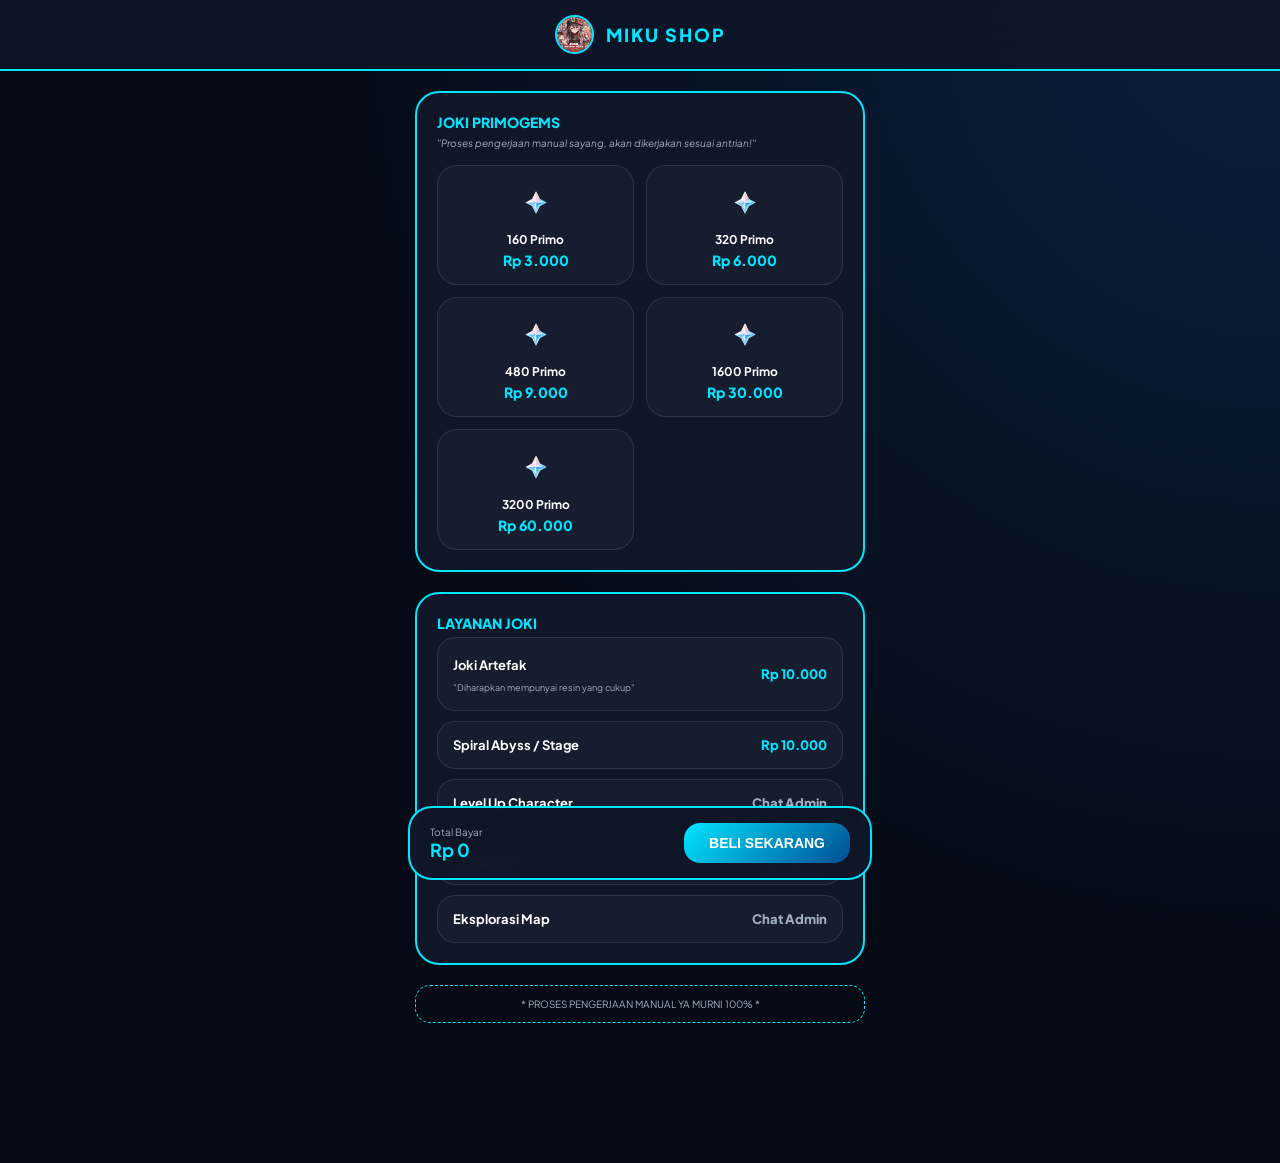
==== genshin_detail.html @ 6394035f "Add files via upload" ====
<!DOCTYPE html>
<html lang="id">
<head>
    <meta charset="UTF-8">
    <meta name="viewport" content="width=device-width, initial-scale=1.0">
    <title>Genshin Joki | Miku Shop</title>
    <style>
        @import url('https://fonts.googleapis.com/css2?family=Plus+Jakarta+Sans:wght@400;600;700;800&display=swap');

        :root {
            --miku-light: #00e5ff; /* Biru Muda */
            --miku-dark: #004e92;  /* Biru Tua */
            --bg-dark: #050a14;
            --card-dark: #0e1628;
            --text-dim: #a0aec0;
        }

        body {
            background: var(--bg-dark);
            background-image: radial-gradient(circle at top right, #0a1f3d 0%, var(--bg-dark) 60%);
            margin: 0;
            font-family: 'Plus Jakarta Sans', sans-serif;
            color: white;
            padding-bottom: 120px;
        }

        /* HEADER DENGAN LOGO MIKU */
        header {
            background: rgba(14, 22, 40, 0.9);
            backdrop-filter: blur(15px);
            padding: 15px;
            text-align: center;
            border-bottom: 2px solid var(--miku-light);
            position: sticky;
            top: 0;
            z-index: 100;
            display: flex;
            align-items: center;
            justify-content: center;
            gap: 12px;
        }
        header img { 
            height: 35px; 
            width: 35px; 
            border-radius: 50%; 
            border: 2px solid var(--miku-light);
            object-fit: cover;
        }
        header b { color: var(--miku-light); letter-spacing: 2px; font-weight: 800; font-size: 18px; }

        .container { padding: 20px; max-width: 450px; margin: auto; }

        /* ANIMASI BORDER GANTI WARNA (BIRU MUDA KE TUA) */
        @keyframes borderFlow {
            0% { border-color: var(--miku-light); box-shadow: 0 0 5px rgba(0, 229, 255, 0.2); }
            50% { border-color: var(--miku-dark); box-shadow: 0 0 15px rgba(0, 78, 146, 0.4); }
            100% { border-color: var(--miku-light); box-shadow: 0 0 5px rgba(0, 229, 255, 0.2); }
        }

        .glass-box {
            background: var(--card-dark);
            border: 2px solid var(--miku-light);
            border-radius: 24px;
            padding: 20px;
            margin-bottom: 20px;
            animation: borderFlow 4s infinite ease-in-out; /* Border ganti warna otomatis */
        }

        .section-title {
            font-size: 14px;
            font-weight: 800;
            color: var(--miku-light);
            margin-bottom: 5px;
            display: block;
            text-transform: uppercase;
        }

        .alert-text {
            font-size: 10px;
            color: var(--text-dim);
            font-style: italic;
            margin-bottom: 15px;
            display: block;
            line-height: 1.4;
        }

        /* PRIMO GRID */
        .primo-grid { display: grid; grid-template-columns: 1fr 1fr; gap: 12px; }
        .primo-item {
            background: rgba(255,255,255,0.03);
            border: 1px solid rgba(255,255,255,0.1);
            padding: 15px;
            border-radius: 20px;
            cursor: pointer;
            transition: 0.3s;
            display: flex;
            flex-direction: column;
            align-items: center;
        }
        .primo-item img { width: 30px; margin-bottom: 8px; }
        .primo-item.active { 
            border-color: var(--miku-light); 
            background: rgba(0, 229, 255, 0.1); 
            transform: translateY(-5px);
            box-shadow: 0 0 10px var(--miku-light);
        }
        .primo-item b { font-size: 12px; margin-bottom: 4px; }
        .primo-item span { color: var(--miku-light); font-weight: 800; font-size: 14px; }

        /* LIST SERVICE */
        .service-list { display: flex; flex-direction: column; gap: 10px; }
        .service-row {
            background: rgba(255,255,255,0.03);
            border: 1px solid rgba(255,255,255,0.1);
            padding: 15px;
            border-radius: 18px;
            display: flex;
            justify-content: space-between;
            align-items: center;
            cursor: pointer;
        }
        .service-row.active { border-color: var(--miku-light); background: rgba(0, 229, 255, 0.1); }
        .service-row b { font-size: 13px; color: #fff; }
        .service-row .price-tag { color: var(--miku-light); font-weight: 800; font-size: 13px; }

        /* FOOTER NAV */
        .footer-nav {
            position: fixed; bottom: 20px; left: 15px; right: 15px;
            max-width: 420px; margin: auto;
            background: rgba(14, 22, 40, 0.95);
            backdrop-filter: blur(15px);
            border-radius: 24px;
            padding: 15px 20px;
            display: flex;
            justify-content: space-between;
            align-items: center;
            border: 2px solid var(--miku-light);
            animation: borderFlow 4s infinite ease-in-out;
            z-index: 1000;
        }
        .footer-info span { font-size: 10px; color: var(--text-dim); display: block; }
        .footer-info b { font-size: 18px; color: var(--miku-light); }
        
        .btn-pay {
            background: linear-gradient(135deg, var(--miku-light), var(--miku-dark));
            color: #fff;
            border: none;
            padding: 12px 25px;
            border-radius: 16px;
            font-weight: 800;
            font-size: 14px;
            cursor: pointer;
        }

        .manual-banner {
            text-align: center; font-size: 10px; color: var(--text-dim);
            padding: 12px; border: 1px dashed var(--miku-light); border-radius: 15px;
            margin-top: 15px;
        }
    </style>
</head>
<body>

    <header>
        <img src="mikulogo.png" alt="Miku"> <!-- LOGO MIKU DI SINI -->
        <b>MIKU SHOP</b>
    </header>

    <div class="container">
        <!-- PRIMO SECTION -->
        <div class="glass-box">
            <span class="section-title">Joki Primogems</span>
            <span class="alert-text">"Proses pengerjaan manual sayang, akan dikerjakan sesuai antrian!"</span>
            
            <div class="primo-grid">
                <div class="primo-item" onclick="pilih(3000, this, '160 Primo')">
                    <img src="primo.png">
                    <b>160 Primo</b><span>Rp 3.000</span>
                </div>
                <div class="primo-item" onclick="pilih(6000, this, '320 Primo')">
                    <img src="primo.png">
                    <b>320 Primo</b><span>Rp 6.000</span>
                </div>
                <div class="primo-item" onclick="pilih(9000, this, '480 Primo')">
                    <img src="primo.png">
                    <b>480 Primo</b><span>Rp 9.000</span>
                </div>
                <div class="primo-item" onclick="pilih(30000, this, '1600 Primo')">
                    <img src="primo.png">
                    <b>1600 Primo</b><span>Rp 30.000</span>
                </div>
                <div class="primo-item" onclick="pilih(60000, this, '3200 Primo')">
                    <img src="primo.png">
                    <b>3200 Primo</b><span>Rp 60.000</span>
                </div>
            </div>
        </div>

        <!-- OTHER SERVICE SECTION -->
        <div class="glass-box">
            <span class="section-title">Layanan Joki</span>
            <div class="service-list">
                <div class="service-row" onclick="pilih(10000, this, 'Joki Artefak')">
                    <div><b>Joki Artefak</b><br><small style="font-size:9px; color:var(--text-dim)">"Diharapkan mempunyai resin yang cukup"</small></div>
                    <span class="price-tag">Rp 10.000</span>
                </div>
                <div class="service-row" onclick="pilih(10000, this, 'Spiral Abyss')">
                    <b>Spiral Abyss / Stage</b>
                    <span class="price-tag">Rp 10.000</span>
                </div>
                <div class="service-row" onclick="pilih(0, this, 'Level Up Char')">
                    <b>Level Up Character</b>
                    <span class="price-tag" style="color:var(--text-dim)">Chat Admin</span>
                </div>
                <div class="service-row" onclick="pilih(0, this, 'Joki Quest')">
                    <b>Joki Quest</b>
                    <span class="price-tag" style="color:var(--text-dim)">Chat Admin</span>
                </div>
                <div class="service-row" onclick="pilih(0, this, 'Eksplorasi Map')">
                    <b>Eksplorasi Map</b>
                    <span class="price-tag" style="color:var(--text-dim)">Chat Admin</span>
                </div>
            </div>
        </div>

        <div class="manual-banner">
            * PROSES PENGERJAAN MANUAL YA MURNI 100% *
        </div>
    </div>

    <div class="footer-nav">
        <div class="footer-info">
            <span>Total Bayar</span>
            <b id="display_harga">Rp 0</b>
        </div>
        <button class="btn-pay" onclick="gasWA()">BELI SEKARANG</button>
    </div>

    <script>
        let hargaFix = 0; let namaPaket = "";
        function pilih(harga, elemen, nama) {
            hargaFix = harga; namaPaket = nama;
            document.getElementById('display_harga').innerText = harga === 0 ? "Chat Admin" : "Rp " + harga.toLocaleString('id-ID');
            document.querySelectorAll('.primo-item, .service-row').forEach(i => i.classList.remove('active'));
            elemen.classList.add('active');
        }
        function gasWA() {
            if(!namaPaket) return alert("Pilih paket dulu!");
            const h = hargaFix === 0 ? "Tanya Admin" : "Rp " + hargaFix.toLocaleString('id-ID');
            const teks = `Halo Admin Miku Shop, saya mau order:\n\n📦 Layanan: ${namaPaket}\n💰 Harga: ${h}\n\n*MANUAL 100%*`;
            window.open("https://wa.me/6283851355427?text=" + encodeURIComponent(teks));
        }
    </script>
</body>
</html>
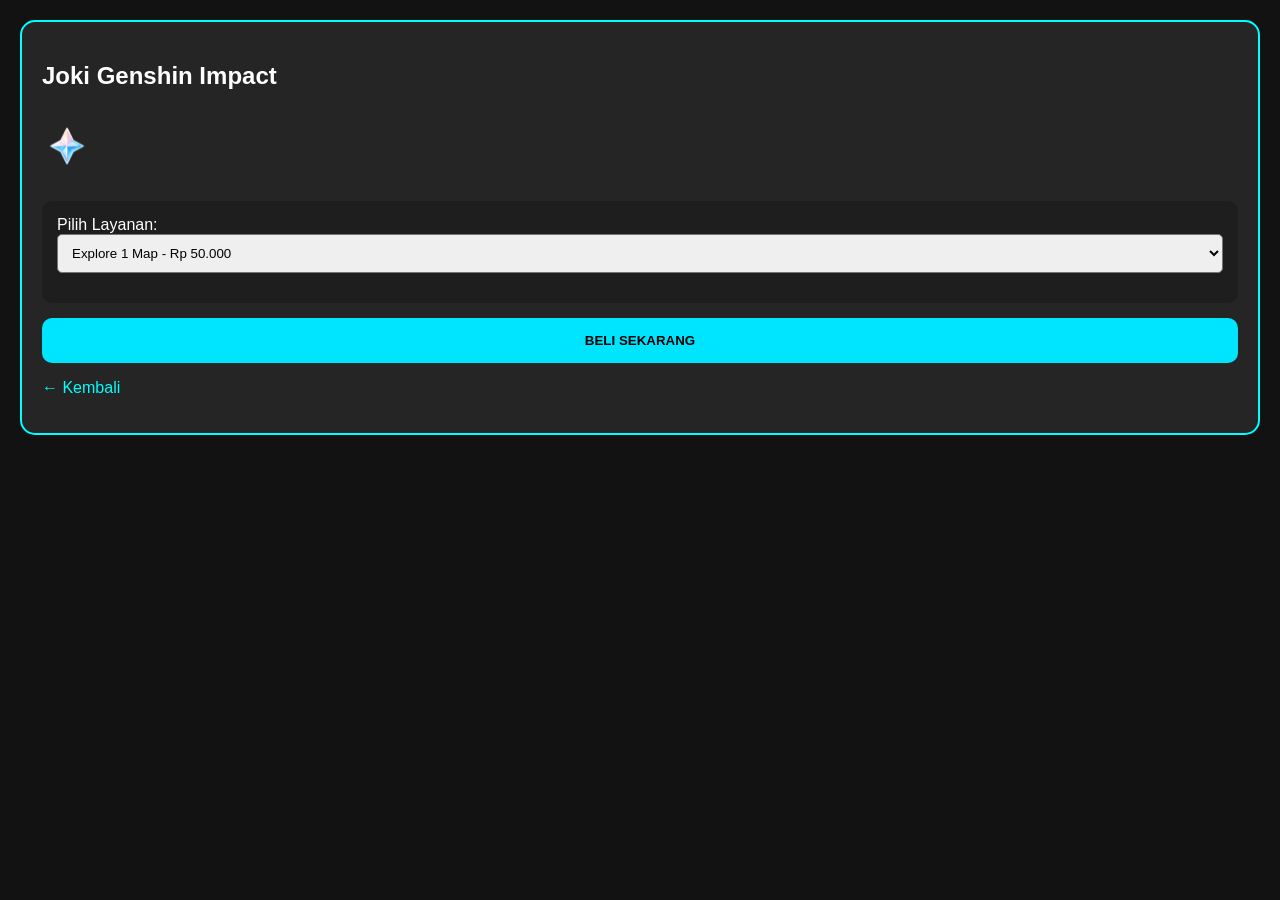
==== commit 5724de28: "genshin_detail.html" ====
--- a/genshin_detail.html
+++ b/genshin_detail.html
@@ -3,252 +3,37 @@
 <head>
     <meta charset="UTF-8">
     <meta name="viewport" content="width=device-width, initial-scale=1.0">
-    <title>Genshin Joki | Miku Shop</title>
+    <title>Joki Genshin - Miku Shop</title>
     <style>
-        @import url('https://fonts.googleapis.com/css2?family=Plus+Jakarta+Sans:wght@400;600;700;800&display=swap');
-
-        :root {
-            --miku-light: #00e5ff; /* Biru Muda */
-            --miku-dark: #004e92;  /* Biru Tua */
-            --bg-dark: #050a14;
-            --card-dark: #0e1628;
-            --text-dim: #a0aec0;
-        }
-
-        body {
-            background: var(--bg-dark);
-            background-image: radial-gradient(circle at top right, #0a1f3d 0%, var(--bg-dark) 60%);
-            margin: 0;
-            font-family: 'Plus Jakarta Sans', sans-serif;
-            color: white;
-            padding-bottom: 120px;
-        }
-
-        /* HEADER DENGAN LOGO MIKU */
-        header {
-            background: rgba(14, 22, 40, 0.9);
-            backdrop-filter: blur(15px);
-            padding: 15px;
-            text-align: center;
-            border-bottom: 2px solid var(--miku-light);
-            position: sticky;
-            top: 0;
-            z-index: 100;
-            display: flex;
-            align-items: center;
-            justify-content: center;
-            gap: 12px;
-        }
-        header img { 
-            height: 35px; 
-            width: 35px; 
-            border-radius: 50%; 
-            border: 2px solid var(--miku-light);
-            object-fit: cover;
-        }
-        header b { color: var(--miku-light); letter-spacing: 2px; font-weight: 800; font-size: 18px; }
-
-        .container { padding: 20px; max-width: 450px; margin: auto; }
-
-        /* ANIMASI BORDER GANTI WARNA (BIRU MUDA KE TUA) */
-        @keyframes borderFlow {
-            0% { border-color: var(--miku-light); box-shadow: 0 0 5px rgba(0, 229, 255, 0.2); }
-            50% { border-color: var(--miku-dark); box-shadow: 0 0 15px rgba(0, 78, 146, 0.4); }
-            100% { border-color: var(--miku-light); box-shadow: 0 0 5px rgba(0, 229, 255, 0.2); }
-        }
-
-        .glass-box {
-            background: var(--card-dark);
-            border: 2px solid var(--miku-light);
-            border-radius: 24px;
-            padding: 20px;
-            margin-bottom: 20px;
-            animation: borderFlow 4s infinite ease-in-out; /* Border ganti warna otomatis */
-        }
-
-        .section-title {
-            font-size: 14px;
-            font-weight: 800;
-            color: var(--miku-light);
-            margin-bottom: 5px;
-            display: block;
-            text-transform: uppercase;
-        }
-
-        .alert-text {
-            font-size: 10px;
-            color: var(--text-dim);
-            font-style: italic;
-            margin-bottom: 15px;
-            display: block;
-            line-height: 1.4;
-        }
-
-        /* PRIMO GRID */
-        .primo-grid { display: grid; grid-template-columns: 1fr 1fr; gap: 12px; }
-        .primo-item {
-            background: rgba(255,255,255,0.03);
-            border: 1px solid rgba(255,255,255,0.1);
-            padding: 15px;
-            border-radius: 20px;
-            cursor: pointer;
-            transition: 0.3s;
-            display: flex;
-            flex-direction: column;
-            align-items: center;
-        }
-        .primo-item img { width: 30px; margin-bottom: 8px; }
-        .primo-item.active { 
-            border-color: var(--miku-light); 
-            background: rgba(0, 229, 255, 0.1); 
-            transform: translateY(-5px);
-            box-shadow: 0 0 10px var(--miku-light);
-        }
-        .primo-item b { font-size: 12px; margin-bottom: 4px; }
-        .primo-item span { color: var(--miku-light); font-weight: 800; font-size: 14px; }
-
-        /* LIST SERVICE */
-        .service-list { display: flex; flex-direction: column; gap: 10px; }
-        .service-row {
-            background: rgba(255,255,255,0.03);
-            border: 1px solid rgba(255,255,255,0.1);
-            padding: 15px;
-            border-radius: 18px;
-            display: flex;
-            justify-content: space-between;
-            align-items: center;
-            cursor: pointer;
-        }
-        .service-row.active { border-color: var(--miku-light); background: rgba(0, 229, 255, 0.1); }
-        .service-row b { font-size: 13px; color: #fff; }
-        .service-row .price-tag { color: var(--miku-light); font-weight: 800; font-size: 13px; }
-
-        /* FOOTER NAV */
-        .footer-nav {
-            position: fixed; bottom: 20px; left: 15px; right: 15px;
-            max-width: 420px; margin: auto;
-            background: rgba(14, 22, 40, 0.95);
-            backdrop-filter: blur(15px);
-            border-radius: 24px;
-            padding: 15px 20px;
-            display: flex;
-            justify-content: space-between;
-            align-items: center;
-            border: 2px solid var(--miku-light);
-            animation: borderFlow 4s infinite ease-in-out;
-            z-index: 1000;
-        }
-        .footer-info span { font-size: 10px; color: var(--text-dim); display: block; }
-        .footer-info b { font-size: 18px; color: var(--miku-light); }
-        
-        .btn-pay {
-            background: linear-gradient(135deg, var(--miku-light), var(--miku-dark));
-            color: #fff;
-            border: none;
-            padding: 12px 25px;
-            border-radius: 16px;
-            font-weight: 800;
-            font-size: 14px;
-            cursor: pointer;
-        }
-
-        .manual-banner {
-            text-align: center; font-size: 10px; color: var(--text-dim);
-            padding: 12px; border: 1px dashed var(--miku-light); border-radius: 15px;
-            margin-top: 15px;
-        }
+        body { font-family: sans-serif; background: #121212; color: white; margin: 0; padding: 20px; }
+        .card { background: #252525; border-radius: 15px; padding: 20px; border: 2px solid cyan; }
+        .price-list { text-align: left; background: #1e1e1e; padding: 15px; border-radius: 10px; margin: 15px 0; }
+        .btn-beli { background: #00e5ff; color: black; border: none; padding: 15px 30px; border-radius: 10px; font-weight: bold; width: 100%; cursor: pointer; }
+        select { width: 100%; padding: 10px; margin-bottom: 15px; border-radius: 5px; }
     </style>
 </head>
 <body>
-
-    <header>
-        <img src="mikulogo.png" alt="Miku"> <!-- LOGO MIKU DI SINI -->
-        <b>MIKU SHOP</b>
-    </header>
-
-    <div class="container">
-        <!-- PRIMO SECTION -->
-        <div class="glass-box">
-            <span class="section-title">Joki Primogems</span>
-            <span class="alert-text">"Proses pengerjaan manual sayang, akan dikerjakan sesuai antrian!"</span>
-            
-            <div class="primo-grid">
-                <div class="primo-item" onclick="pilih(3000, this, '160 Primo')">
-                    <img src="primo.png">
-                    <b>160 Primo</b><span>Rp 3.000</span>
-                </div>
-                <div class="primo-item" onclick="pilih(6000, this, '320 Primo')">
-                    <img src="primo.png">
-                    <b>320 Primo</b><span>Rp 6.000</span>
-                </div>
-                <div class="primo-item" onclick="pilih(9000, this, '480 Primo')">
-                    <img src="primo.png">
-                    <b>480 Primo</b><span>Rp 9.000</span>
-                </div>
-                <div class="primo-item" onclick="pilih(30000, this, '1600 Primo')">
-                    <img src="primo.png">
-                    <b>1600 Primo</b><span>Rp 30.000</span>
-                </div>
-                <div class="primo-item" onclick="pilih(60000, this, '3200 Primo')">
-                    <img src="primo.png">
-                    <b>3200 Primo</b><span>Rp 60.000</span>
-                </div>
-            </div>
+    <div class="card">
+        <h2>Joki Genshin Impact</h2>
+        <img src="primo.png" style="width: 50px;" alt="Primo">
+        <div class="price-list">
+            <label>Pilih Layanan:</label>
+            <select id="layanan">
+                <option value="Explore 1 Map - Rp 50.000">Explore 1 Map - Rp 50.000</option>
+                <option value="Daily + Resin 1 Minggu - Rp 30.000">Daily + Resin 1 Minggu - Rp 30.000</option>
+                <option value="Archon Quest Terbaru - Rp 25.000">Archon Quest Terbaru - Rp 25.000</option>
+            </select>
         </div>
-
-        <!-- OTHER SERVICE SECTION -->
-        <div class="glass-box">
-            <span class="section-title">Layanan Joki</span>
-            <div class="service-list">
-                <div class="service-row" onclick="pilih(10000, this, 'Joki Artefak')">
-                    <div><b>Joki Artefak</b><br><small style="font-size:9px; color:var(--text-dim)">"Diharapkan mempunyai resin yang cukup"</small></div>
-                    <span class="price-tag">Rp 10.000</span>
-                </div>
-                <div class="service-row" onclick="pilih(10000, this, 'Spiral Abyss')">
-                    <b>Spiral Abyss / Stage</b>
-                    <span class="price-tag">Rp 10.000</span>
-                </div>
-                <div class="service-row" onclick="pilih(0, this, 'Level Up Char')">
-                    <b>Level Up Character</b>
-                    <span class="price-tag" style="color:var(--text-dim)">Chat Admin</span>
-                </div>
-                <div class="service-row" onclick="pilih(0, this, 'Joki Quest')">
-                    <b>Joki Quest</b>
-                    <span class="price-tag" style="color:var(--text-dim)">Chat Admin</span>
-                </div>
-                <div class="service-row" onclick="pilih(0, this, 'Eksplorasi Map')">
-                    <b>Eksplorasi Map</b>
-                    <span class="price-tag" style="color:var(--text-dim)">Chat Admin</span>
-                </div>
-            </div>
-        </div>
-
-        <div class="manual-banner">
-            * PROSES PENGERJAAN MANUAL YA MURNI 100% *
-        </div>
-    </div>
-
-    <div class="footer-nav">
-        <div class="footer-info">
-            <span>Total Bayar</span>
-            <b id="display_harga">Rp 0</b>
-        </div>
-        <button class="btn-pay" onclick="gasWA()">BELI SEKARANG</button>
+        <button class="btn-beli" onclick="gasWA()">BELI SEKARANG</button>
+        <p><a href="index.html" style="color: cyan; text-decoration: none;">← Kembali</a></p>
     </div>
 
     <script>
-        let hargaFix = 0; let namaPaket = "";
-        function pilih(harga, elemen, nama) {
-            hargaFix = harga; namaPaket = nama;
-            document.getElementById('display_harga').innerText = harga === 0 ? "Chat Admin" : "Rp " + harga.toLocaleString('id-ID');
-            document.querySelectorAll('.primo-item, .service-row').forEach(i => i.classList.remove('active'));
-            elemen.classList.add('active');
-        }
         function gasWA() {
-            if(!namaPaket) return alert("Pilih paket dulu!");
-            const h = hargaFix === 0 ? "Tanya Admin" : "Rp " + hargaFix.toLocaleString('id-ID');
-            const teks = `Halo Admin Miku Shop, saya mau order:\n\n📦 Layanan: ${namaPaket}\n💰 Harga: ${h}\n\n*MANUAL 100%*`;
-            window.open("https://wa.me/6283851355427?text=" + encodeURIComponent(teks));
+            const layanan = document.getElementById('layanan').value;
+            const teks = "Halo Miku Shop, saya mau order joki: " + layanan;
+            // NOMOR SUDAH DIUPDATE KE 083899806945
+            window.open("https://wa.me/6283899806945?text=" + encodeURIComponent(teks));
         }
     </script>
 </body>
